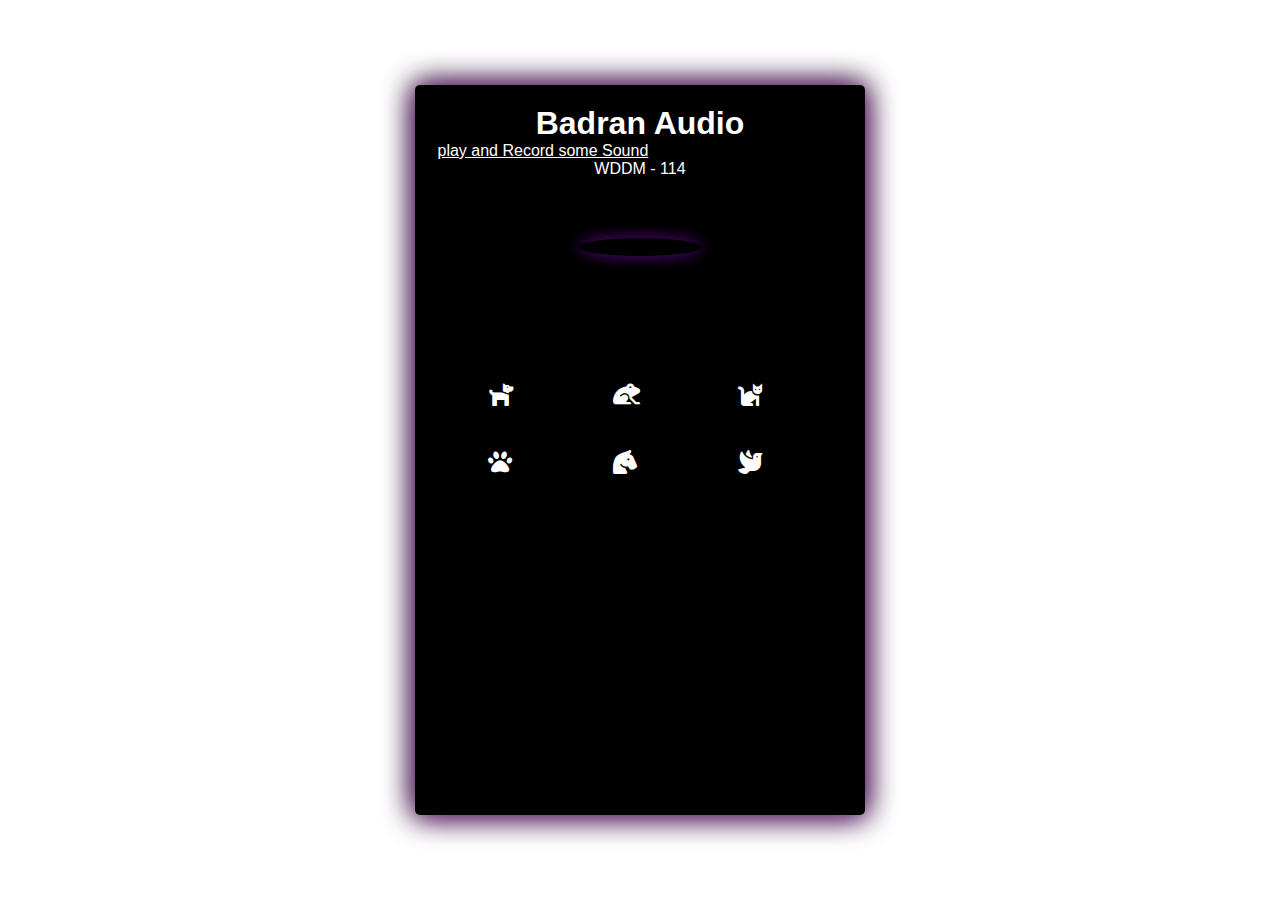
==== pages/animals-sounds.html @ b2825d25 "create animals page and JS uodate css" ====
<!DOCTYPE html>
<html lang="en">
<head>
    <meta charset="UTF-8">
    <meta name="viewport" content="width=device-width, initial-scale=1.0">
    <link rel="stylesheet" href="https://cdnjs.cloudflare.com/ajax/libs/font-awesome/5.14.0/css/all.min.css" crossorigin="anonymous"/>
    
    <link rel="stylesheet" href="../css/style.css" />
    
    <title>Badran Project</title>
</head>
<body>

    <section class="animal-section">
       
        <div class="animal-player">
         <div class="container">
   <!-- ============== Title ==============  -->

           <div class="title">
                <h1>Badran Audio</h1>
                <a href="../index.html">play and Record some Sound</a>
        
                <p>WDDM - 114</p>
            </div>
    <!-- ============== Recording Buttons ==============  -->
       
       
    <!-- ============== Image  ==============  -->
        <div class="animal-img">
            <img src="images/Cover1-1.jpg" alt="" id="imgClickAndChange" onclick="changeImage()"/>
        </div>      
    <!-- ============== Audio Buttons ===== <a href="#" class="animal-play-pause" onclick="togglePlayPause()"
                    ><i class="fa fa-play"></i
                  ></a>
                  <a href="#" onclick="nextAudio()"><i class="fa fa-forward"></i></a>=========  -->

            <div class="animal-audio-btns">
            

               
                <div id="badran" class="badran animal-play-btns">
                  <a href="#" id="dog" onclick="animalsSound('dog')"><i class="fas fa-dog"></i></a>
                  <a href="#" id="frog" onclick="animalsSound('frog')"><i class="fas fa-frog"></i></a>
                  <a href="#" id="cat" onclick="animalsSound('cat')"><i class="fas fa-cat"></i></a>
                  <a href="#" id="paw" onclick="animalsSound('pow')"><i class="fas fa-paw"></i></a>
                  <a href="#" id="horse" onclick="animalsSound('hourse')"><i class="fas fa-horse-head"></i></a>
                  <a href="#" id="dove" onclick="animalsSound('dove')"><i class="fas fa-dove"></i></a> 
                </div>
             
              </div>
             
          </div>
        </div>
    </section>
    <script src="../js/animals.js"></script>
  
</body>
</html>
---- css/style.css ----
* {
        margin: 0;
        padding: 0;
        box-sizing: border-box;
    }
    
    body {
        font-family: "Franklin Gothic Medium", "Arial Narrow", Arial, sans-serif;
        height: 100vh;
    }
   
    .nn{
      background: linear-gradient(120deg, #1db8a3, #6b258b, #2157a8);
      height: 100vh;

    }
    img {
        max-width: 100%;
        
      }
    .container {
        width: 100%;
        max-width: 90%;
        margin: 0 auto;
    }
    h1 {
        text-align: center;
        font-size: 2em;
        margin-top: 20px;
        }   
    p{
        text-align: center;
        font-size: 1em;
        color: #ffffff;
        padding-bottom: 30px;
        }
    a{
        cursor: pointer;
    }
    .title a{
        color: #fff;

    }
    .player {
        background: #000;
        width: 450px;
        height: 730px;
        position: absolute;
        top: 50%;
        left: 50%;
        transform: translate(-50%, -50%);
        color: #fff;
        border-radius: 5px;
        box-shadow: 1px 1px 30px rgb(112, 25, 129), -1px -1px 30px #111;
        overflow: hidden;
    }

  
      
      .audio-btns a:hover {
        color: #aaa;
      }
      
      .play-btns {
        padding: 45px 0 30px 0;
      }
      .play-btns a {
        color: #fff;
        margin: 0 30px;
        font-size: 1.5em;
        transition: all 0.5;
      }
      
    .play-btns .play-pause {
        background: #3a0652;
        padding: 30px 30px 30px 33px;
        border-radius: 50%;
        box-shadow: 1px 1px 50px #111;
      }
      
   
    .volume-btns button:hover {
        background: #3a0652;
        color: #fff;
      }

  /* Recording buttons design*/    
    .recording {
        margin: 40px auto;
        height: 350px;
        width: 100%;
        border-radius: 48%;
        text-align: center;
    }
    .recording > a{
        background-color: #3a0652;
        border: 1px solid rgb(129, 129, 129);
        color: #fff;
        width: 350px;
        border-radius:30px;
        padding: 5px 15px;

    }
     
      .recording a:hover{
        color:#3a0652;
        background-color: #fff;

    }
  /* equlizer design*/
    #canvas {
        position: fixed;
        left: 0;
        bottom: 0;
        width: 100%;
        height: 20%;
        z-index: -3;
      }

 /* Image design*/


 
    .img {
            box-shadow: 1px 1px 15px #3a0652, -1px -1px 15px #3a0652;
            width: 30%;
            border-radius: 50%;
            margin: 30px auto;
            transition: all 0.3s;
    }
    .img img {
        border-radius: 50%;
        cursor: pointer;
    }
      
    .img:hover {
        box-shadow: 1px 1px 25px #3a0652, -1px -1px 25px #3a0652;
        transform: scale(1.03);
    }

    /*Anaimal page style */

    .animal-section{
      background-image: url(../images/farm.jpg);    
      background-position: center;
      background-repeat: no-repeat;
      background-size: cover;
      height: 100vh;
  }
    .animal-player {
      background: #000;
      width: 450px;
      height: 730px;
      position: absolute;
      top: 50%;
      left: 50%;
      transform: translate(-50%, -50%);
      color: #fff;
      border-radius: 5px;
      box-shadow: 1px 1px 30px rgb(112, 25, 129), -1px -1px 30px #111;
      overflow: hidden;
  }
  
  .animal-play-btns {
    padding: 95px 40px 90px 20px;
    display: grid;
    grid-template-columns: repeat(3, 1fr);
    grid-column-gap: 30px;
    grid-row-gap: 40px;
    margin: 100px,auto;
}
    .animal-audio-btns a:hover {
      color: #aaa;
    }
    

    .animal-play-btns a {
      color: #fff;
      margin: 0 30px;
      font-size: 1.5em;
      transition: all 0.5;
    }
    
  .animal-play-btns .animal-play-pause {
      background: #3a0652;
      padding: 30px 30px 30px 33px;
      border-radius: 50%;
      box-shadow: 1px 1px 50px #111;
    }
  /* Image design*/
.animal-img {
  box-shadow: 1px 1px 15px #3a0652, -1px -1px 15px #3a0652;
  width: 30%;
  border-radius: 50%;
  margin: 30px auto;
  transition: all 0.3s;
}
.animal-img img {
border-radius: 50%;
cursor: pointer;
}

.animal-img:hover {
box-shadow: 1px 1px 25px #3a0652, -1px -1px 25px #3a0652;
transform: scale(1.03);
}
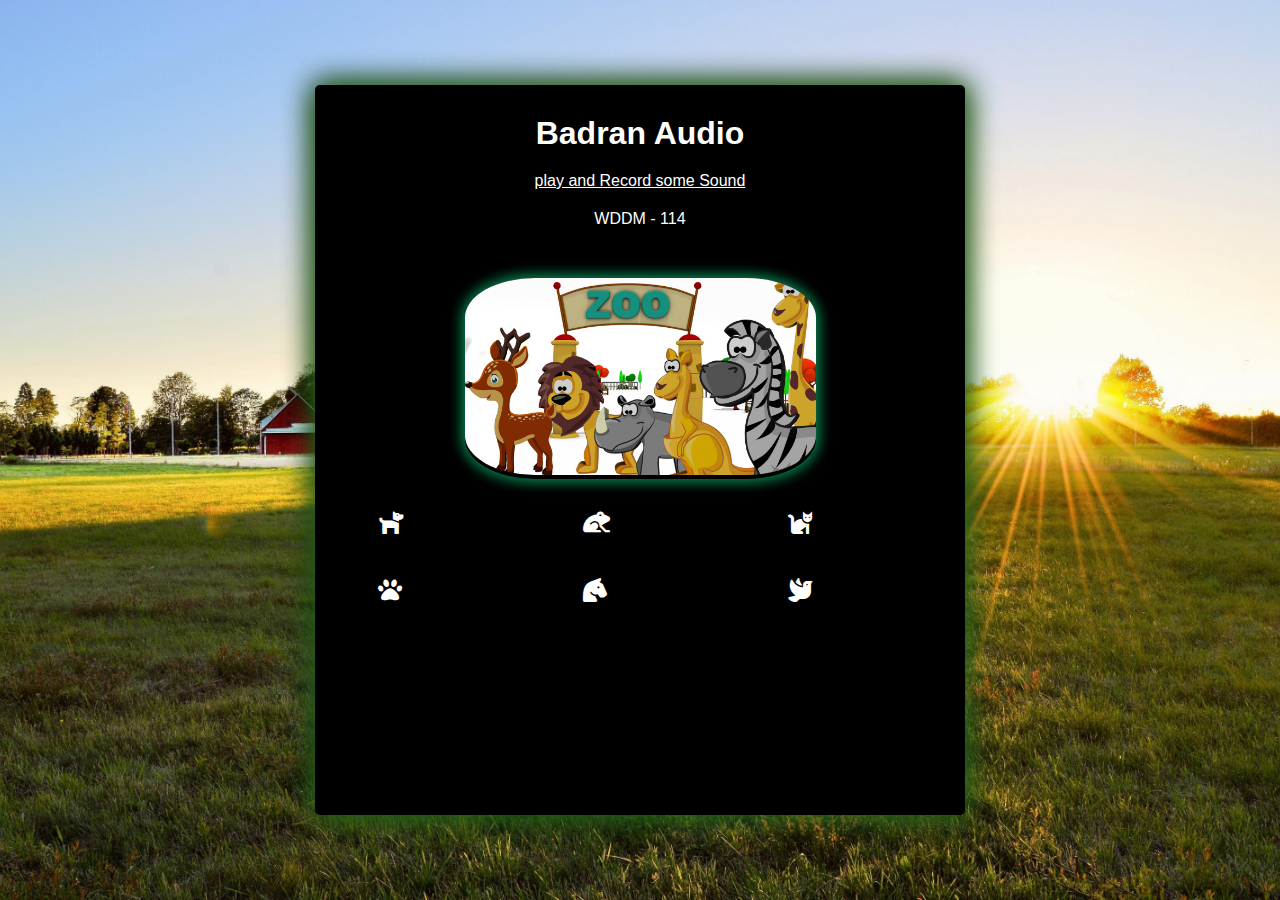
==== commit 4e046fc8: "first relase work" ====
--- a/pages/animals-sounds.html
+++ b/pages/animals-sounds.html
@@ -4,7 +4,6 @@
     <meta charset="UTF-8">
     <meta name="viewport" content="width=device-width, initial-scale=1.0">
     <link rel="stylesheet" href="https://cdnjs.cloudflare.com/ajax/libs/font-awesome/5.14.0/css/all.min.css" crossorigin="anonymous"/>
-    
     <link rel="stylesheet" href="../css/style.css" />
     
     <title>Badran Project</title>
@@ -28,7 +27,7 @@
        
     <!-- ============== Image  ==============  -->
         <div class="animal-img">
-            <img src="images/Cover1-1.jpg" alt="" id="imgClickAndChange" onclick="changeImage()"/>
+            <img src="../images/maxresdefault.jpg" alt="" id="imgClickAndChange" onclick="changeImage()"/>
         </div>      
     <!-- ============== Audio Buttons ===== <a href="#" class="animal-play-pause" onclick="togglePlayPause()"
                     ><i class="fa fa-play"></i
@@ -43,9 +42,9 @@
                   <a href="#" id="dog" onclick="animalsSound('dog')"><i class="fas fa-dog"></i></a>
                   <a href="#" id="frog" onclick="animalsSound('frog')"><i class="fas fa-frog"></i></a>
                   <a href="#" id="cat" onclick="animalsSound('cat')"><i class="fas fa-cat"></i></a>
-                  <a href="#" id="paw" onclick="animalsSound('pow')"><i class="fas fa-paw"></i></a>
-                  <a href="#" id="horse" onclick="animalsSound('hourse')"><i class="fas fa-horse-head"></i></a>
-                  <a href="#" id="dove" onclick="animalsSound('dove')"><i class="fas fa-dove"></i></a> 
+                  <a href="#" id="paw" onclick="animalsSound('cow')"><i class="fas fa-paw"></i></a>
+                  <a href="#" id="horse" onclick="animalsSound('horse')"><i class="fas fa-horse-head"></i></a>
+                  <a href="#" id="dove" onclick="animalsSound('brid')"><i class="fas fa-dove"></i></a> 
                 </div>
              
               </div>
--- a/css/style.css
+++ b/css/style.css
@@ -27,18 +27,25 @@
         text-align: center;
         font-size: 2em;
         margin-top: 20px;
+        margin-bottom: 20px;
         }   
     p{
         text-align: center;
         font-size: 1em;
         color: #ffffff;
-        padding-bottom: 30px;
+        padding-top: 20px;
+        padding-bottom: 20px;
         }
     a{
         cursor: pointer;
     }
+    .title {
+      text-align: center;
+      padding-top: 10px;
+    }
     .title a{
         color: #fff;
+        padding: 20px 0px 10px 0px;
 
     }
     .player {
@@ -149,7 +156,7 @@
   }
     .animal-player {
       background: #000;
-      width: 450px;
+      width: 650px;
       height: 730px;
       position: absolute;
       top: 50%;
@@ -157,12 +164,12 @@
       transform: translate(-50%, -50%);
       color: #fff;
       border-radius: 5px;
-      box-shadow: 1px 1px 30px rgb(112, 25, 129), -1px -1px 30px #111;
+      box-shadow: 1px 1px 30px rgb(42, 129, 25), -1px -1px 30px #111;
       overflow: hidden;
   }
   
   .animal-play-btns {
-    padding: 95px 40px 90px 20px;
+    padding: 0px 0px 0px 0px;
     display: grid;
     grid-template-columns: repeat(3, 1fr);
     grid-column-gap: 30px;
@@ -182,25 +189,25 @@
     }
     
   .animal-play-btns .animal-play-pause {
-      background: #3a0652;
+      background: #087c4c;
       padding: 30px 30px 30px 33px;
       border-radius: 50%;
       box-shadow: 1px 1px 50px #111;
     }
-  /* Image design*/
+  /* animal Image design*/
 .animal-img {
-  box-shadow: 1px 1px 15px #3a0652, -1px -1px 15px #3a0652;
-  width: 30%;
-  border-radius: 50%;
+  box-shadow: 1px 1px 15px #087c4c, -1px -1px 15px #087c4c;
+  width: 60%;
+  border-radius: 20%;
   margin: 30px auto;
   transition: all 0.3s;
 }
 .animal-img img {
-border-radius: 50%;
+border-radius: 20%;
 cursor: pointer;
 }
 
 .animal-img:hover {
-box-shadow: 1px 1px 25px #3a0652, -1px -1px 25px #3a0652;
+box-shadow: 1px 1px 25px #087c4c, -1px -1px 25px #087c4c;
 transform: scale(1.03);
 }  